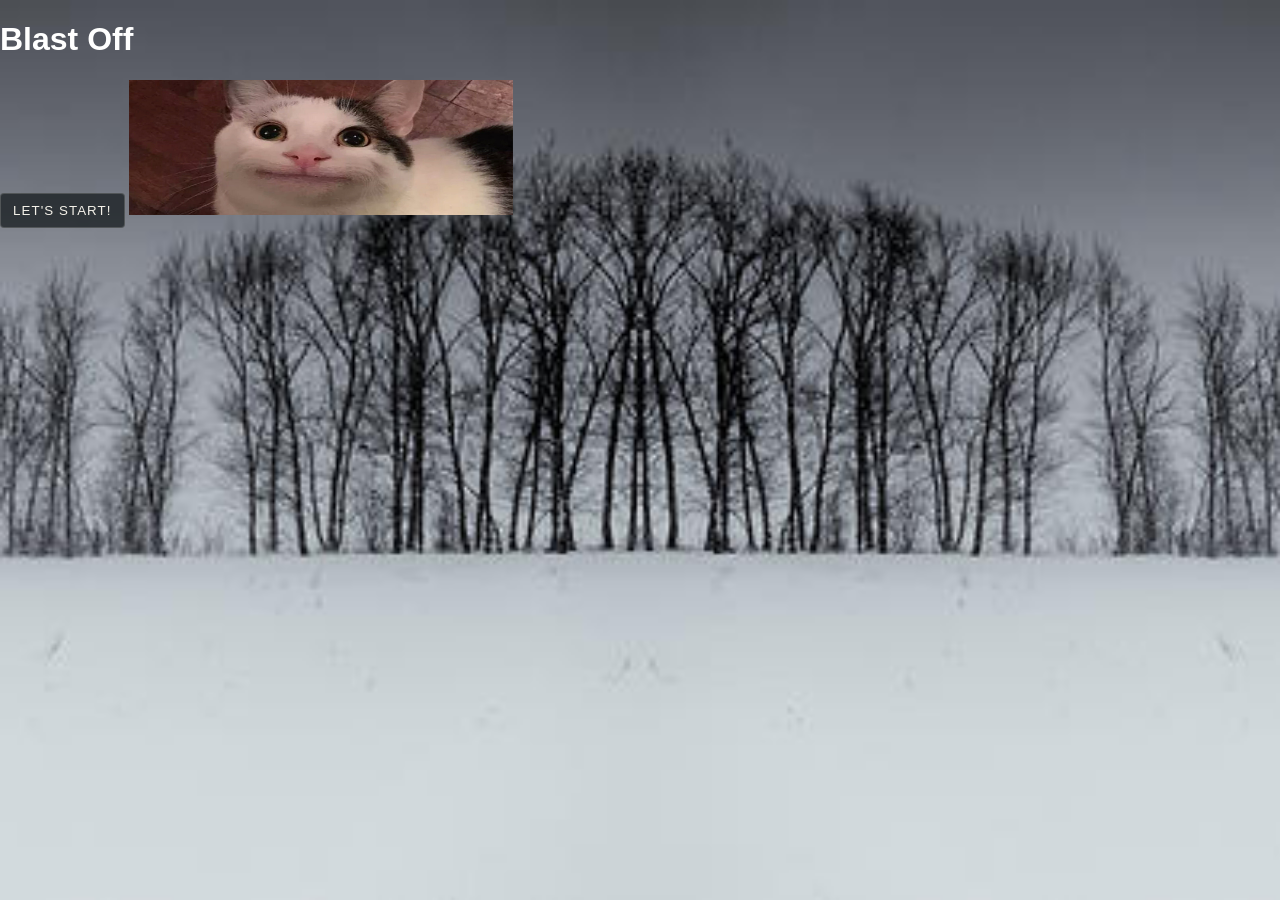
==== index.html @ 88e6c461 "Update audio playback method in index.html Replace audio element with a script to play audio on clic" ====
<!doctype html>
<html lang="en">
<head>
  <meta charset="utf-8">
  <meta name="viewport" content="width=device-width,initial-scale=1,maximum-scale=1,user-scalable=no">
  <meta name="description" content="Blast Off is a platformer where you launch yourself in the direction you want to go!">
  <link rel="stylesheet" href="styles.css">
  <script src = "other.js" defer></script>
</head>
<body>
  <div id = "main_menu_div">
      <div id = "content_div">
        <h1> Blast Off </h1>
        <button id = "rat"> Let's start!</button>
        <img id = "logo" src = "assets/temp.jpg" alt = "temp"/>
      </div>
      <div id = "bg_div">
        <img id = "long_img" src = "assets/temp2.jpg" alt = "background"/>
      </div>
  </div>  
<audio id="song" src="Home Screen Song.m4a"></audio>

 <script>
    document.addEventListener('click', () => {
      document.getElementById('song').play().catch(() => {});
    }, { once: true });
  </script>

</body>
</html>
---- styles.css ----
:root { 
    color-scheme: dark; --ink:#f3f0e8; --muted:#9da8ae; --accent:#ff7654; --line:rgba(243,240,232,.18); 
}

* { 
    box-sizing: border-box; 
}

html, body { 
    margin: 0; 
    width: 100%; 
    height: 100%; 
    overflow: hidden;
    background: #111; 
}

body { 
    font-family: "Trebuchet MS", "Segoe UI", sans-serif; 
    touch-action: none; 
    user-select: none; 
}

#game { 
    display: block; 
    width: 100vw; 
    height: 100vh; 
    background: #171717; 
}

.hud { 
    position: fixed; 
    inset: 0; 
    pointer-events: none; 
    padding: 18px 22px; 
    color: var(--ink); 
}

.topline { 
    display: flex; 
    justify-content: space-between; 
    align-items: flex-start; 
    gap: 16px; 
}

.brand { 
    font-size: 13px; 
    letter-spacing: .22em; 
    font-weight: 700; 
    text-transform: uppercase; 
}

.brand-mark { 
    color:var(--accent); 
    font-size: 20px;
    vertical-align: -2px; 
}

.world-name { 
    margin-top: 7px; 
    color: var(--muted); 
    font-size: 11px; 
    letter-spacing: .11em; 
}

.dot { 
    opacity: .4; 
    margin: 0 8px; 
}

.stats { 
    display: flex; 
    gap: 20px; 
    text-align: right; 
    color: var(--muted); 
    letter-spacing: .1em; 
    text-transform: uppercase; 
}

.stats span { 
    display: block; 
    font-size: 10px; 
}

.stats strong { 
    display: block; 
    color: var(--ink); 
    font-size: 19px; 
    letter-spacing: 0; 
}

.stats small { 
    font-size: 10px; 
    color: var(--muted); 
    margin-left: 2px; 
}

.progress { 
    position: absolute; 
    top: 0; 
    left: 0; 
    width: 100%; 
    height: 3px; 
    background: var(--line); 
}

.progress span { 
    display: block; 
    width: 0; 
    height: 100%; 
    background:var(--accent); 
    transition: width .15s ease; 
}

.help { 
    position: absolute; 
    left: 22px; 
    bottom: 18px; 
    color: var(--muted); 
    font-size: 11px; 
    letter-spacing: .04em;
}

.help b,.help span { display: block; }.help b { color: var(--ink); font-size: 12px; margin-bottom: 3px; }

.controls { 
    position: absolute; 
    right: 18px; 
    bottom: 16px; 
    display: flex; 
    gap: 8px;
    pointer-events: auto; 
}

button { 
    border: 1px solid var(--line); 
    border-radius: 4px;
    padding: 9px 12px; 
    color: var(--ink); 
    background: rgba(15,20,24,.7);
    font: 700 11px inherit; 
    letter-spacing: .08em; 
    text-transform: uppercase; 
    transition: background .18s,border-color .18s,transform .18s; 
} 

button:hover { 
    border-color: var(--ink); 
    transform: translateY(-1px); 
}

button:active { 
    background: var(--accent); 
    border-color: var(--accent); 
}

.overlay { 
    position: fixed; 
    inset: 0; 
    display: grid; 
    place-items: center; 
    padding: 22px; 
    pointer-events: none; 
}

.panel {
    max-width: 440px; 
    text-align: center; 
    pointer-events: auto; 
}

.panel h1 { 
    margin: 0 0 10px; 
    color: var(--ink); 
    font-size: clamp(32px,8vw,64px); 
    line-height: .95; 
    letter-spacing: -.04em; 
}

.panel p { 
    margin: 0 0 12px;
    color: var(--muted);
    font-size: 14px;
    line-height: 1.5; 
}
    
.overlay-stats { 
    min-height: 16px; 
    margin-bottom: 18px;
    color: var(--accent);
    font-size: 11px;
    letter-spacing: .12em;
}

.panel button { 
    background: var(--accent); 
    border-color: var(--accent); 
    padding: 12px 18px; 
}

.hidden { display: none; }

@media (max-width: 600px) { 
    .hud { padding: 14px 15px; } 
    .stats { gap: 10px; }
    .stats strong { font-size: 16px; }
    .help { left: 15px; bottom: 66px; max-width: 210px; line-height: 1.4; } 
    .controls { right: 15px; bottom: 14px; } 
    button { padding: 10px; } 
}


/* UHHHH stuff im doing :P*/
@keyframes bouncy {
    0%{transform: translateY(1em) scale(0.75);}
    50%{transform: translateY(0em) scale(1);}
    100%{transform: translateY(1em) scale(0.75);}
}
#logo{
    width: 30%;
    height: 15%;
    animation: bouncy 2s ease-in-out infinite;
}
#main_menu_div{
    display:grid;
    height: 100%;
    width: 100%;
    
}
#content_div,
#bg_div{
    grid-column: 1; 
    grid-row: 1; 
    overflow: hidden; 
}
#bg_div{
    position: fixed;
    inset: 0;
    background: #111;
}
#long_img{
    position: absolute; 
    left: 0; 
    width: 100%;
    height: 100%;
    object-fit: cover;
    object-position: center;
    transition: transform 2s cubic-bezier(0.7,0,1,1);
}
#content_div{
    z-index: 100;
}
#long_img.animation{
    transform: translateX(-100vw);
}
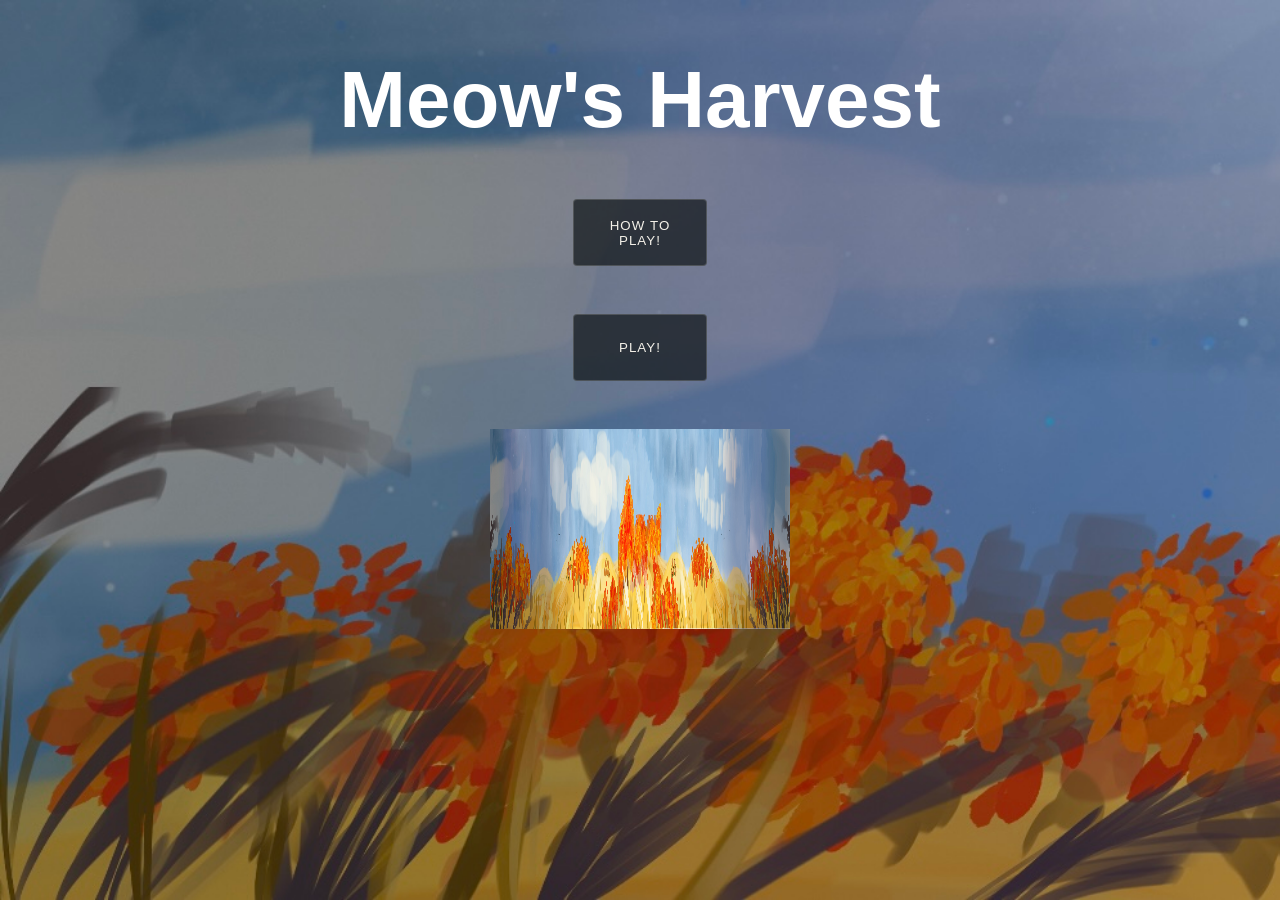
==== commit 643be5ec: "pumpkin. added the story stuff too :D" ====
--- a/index.html
+++ b/index.html
@@ -10,12 +10,15 @@
 <body>
   <div id = "main_menu_div">
       <div id = "content_div">
-        <h1> Blast Off </h1>
-        <button id = "rat"> Let's start!</button>
-        <img id = "logo" src = "assets/temp.jpg" alt = "temp"/>
+        <h1 id = "title"> Meow's Harvest </h1>
+        <div id = "buttons">
+          <button id = "fat"> How to play!</button>
+          <button id = "rat"> Play!</button>
+          <img id = "logo" src = "assets/harvestbg.jpg" alt = "cute logo"/>
+        </div>
       </div>
       <div id = "bg_div">
-        <img id = "long_img" src = "assets/temp2.jpg" alt = "background"/>
+        <img id = "long_img" src = "assets/harvestbg.jpg" alt = "a drawing of a field with pumping and autum leaves"/>
       </div>
   </div>  
 <audio id="song" src="Home Screen Song.m4a"></audio>
--- a/styles.css
+++ b/styles.css
@@ -216,8 +216,8 @@
     100%{transform: translateY(1em) scale(0.75);}
 }
 #logo{
-    width: 30%;
-    height: 15%;
+    width: 300px;
+    height: 200px;
     animation: bouncy 2s ease-in-out infinite;
 }
 #main_menu_div{
@@ -240,9 +240,11 @@
 #long_img{
     position: absolute; 
     left: 0; 
-    width: 100%;
+    width: auto;
     height: 100%;
-    object-fit: cover;
+    object-fit: contain;
+    min-width: 100%; 
+    max-width: none; 
     object-position: center;
     transition: transform 2s cubic-bezier(0.7,0,1,1);
 }
@@ -250,5 +252,45 @@
     z-index: 100;
 }
 #long_img.animation{
-    transform: translateX(-100vw);
-}
+    transform: translateX(-500vw);
+}
+#title{
+    font-size: 5em;
+    text-align: center; 
+    justify-self: center; 
+}
+button{
+    width: 10em; 
+    height: 9ch;
+}
+#buttons{
+    display: flex; 
+    flex-direction: column;
+    justify-content: center;
+    align-items: center;
+    gap: 3em; 
+}
+#grid{
+    padding: 30px;
+    display: grid; 
+    grid-template-columns: repeat(2, 1fr);
+    gap: 1em;
+    margin: 0 auto; 
+}
+.item{
+    display: flex; 
+    flex-direction: column; 
+    align-items: center; 
+    justify-content: center; 
+    padding: 20px;
+    background-color:#ff76544c;
+    border: 6px rgba(227, 46, 46, 0.208) solid;
+}
+#row{
+    display: flex; 
+    flex-direction: row; 
+    align-items: center; 
+    justify-content: left; 
+    gap: 5em;
+    padding: 1em;
+}
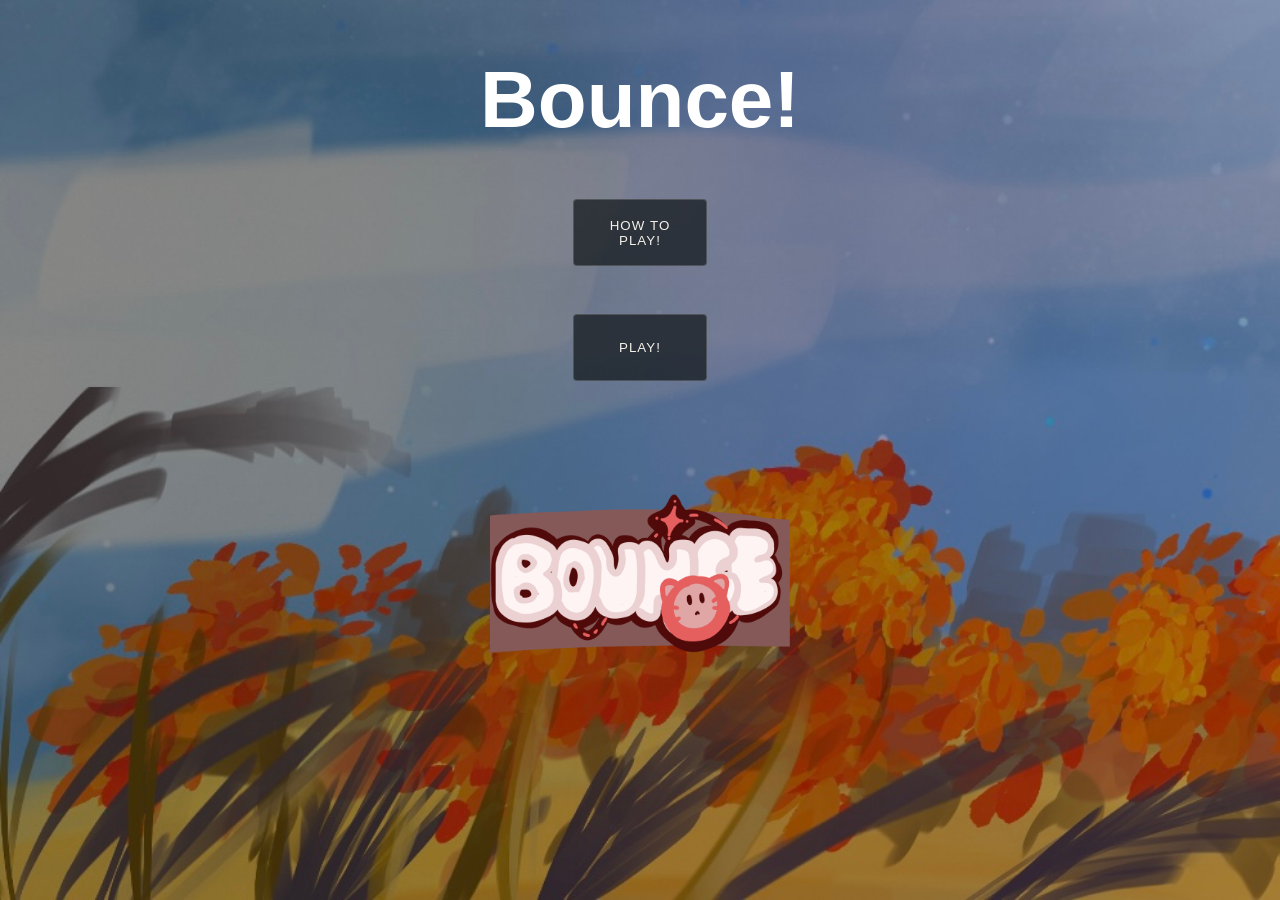
==== commit e7193e58: "adding images ! yayy" ====
--- a/index.html
+++ b/index.html
@@ -10,11 +10,11 @@
 <body>
   <div id = "main_menu_div">
       <div id = "content_div">
-        <h1 id = "title"> Meow's Harvest </h1>
+        <h1 id = "title"> Bounce! </h1>
         <div id = "buttons">
           <button id = "fat"> How to play!</button>
           <button id = "rat"> Play!</button>
-          <img id = "logo" src = "assets/harvestbg.jpg" alt = "cute logo"/>
+          <img id = "logo" src = "assets/logo.PNG" alt = "cute logo"/>
         </div>
       </div>
       <div id = "bg_div">
--- a/styles.css
+++ b/styles.css
@@ -215,10 +215,20 @@
     50%{transform: translateY(0em) scale(1);}
     100%{transform: translateY(1em) scale(0.75);}
 }
+@keyframes bouncy2 {
+    0%{transform: translateY(1em) scale(0.8);}
+    50%{transform: translateY(0em) scale(0.9);}
+    100%{transform: translateY(1em) scale(0.8);}
+}
 #logo{
     width: 300px;
-    height: 200px;
+    height: 300px;
     animation: bouncy 2s ease-in-out infinite;
+}
+#ins{
+    width: 250px;
+    height: 250px;
+    animation: bouncy2 1.5s ease-in-out infinite;
 }
 #main_menu_div{
     display:grid;
@@ -273,7 +283,7 @@
 #grid{
     padding: 30px;
     display: grid; 
-    grid-template-columns: repeat(2, 1fr);
+    grid-template-columns: repeat(3, 1fr);
     gap: 1em;
     margin: 0 auto; 
 }
@@ -282,7 +292,7 @@
     flex-direction: column; 
     align-items: center; 
     justify-content: center; 
-    padding: 20px;
+    padding: 0px 50px;
     background-color:#ff76544c;
     border: 6px rgba(227, 46, 46, 0.208) solid;
 }
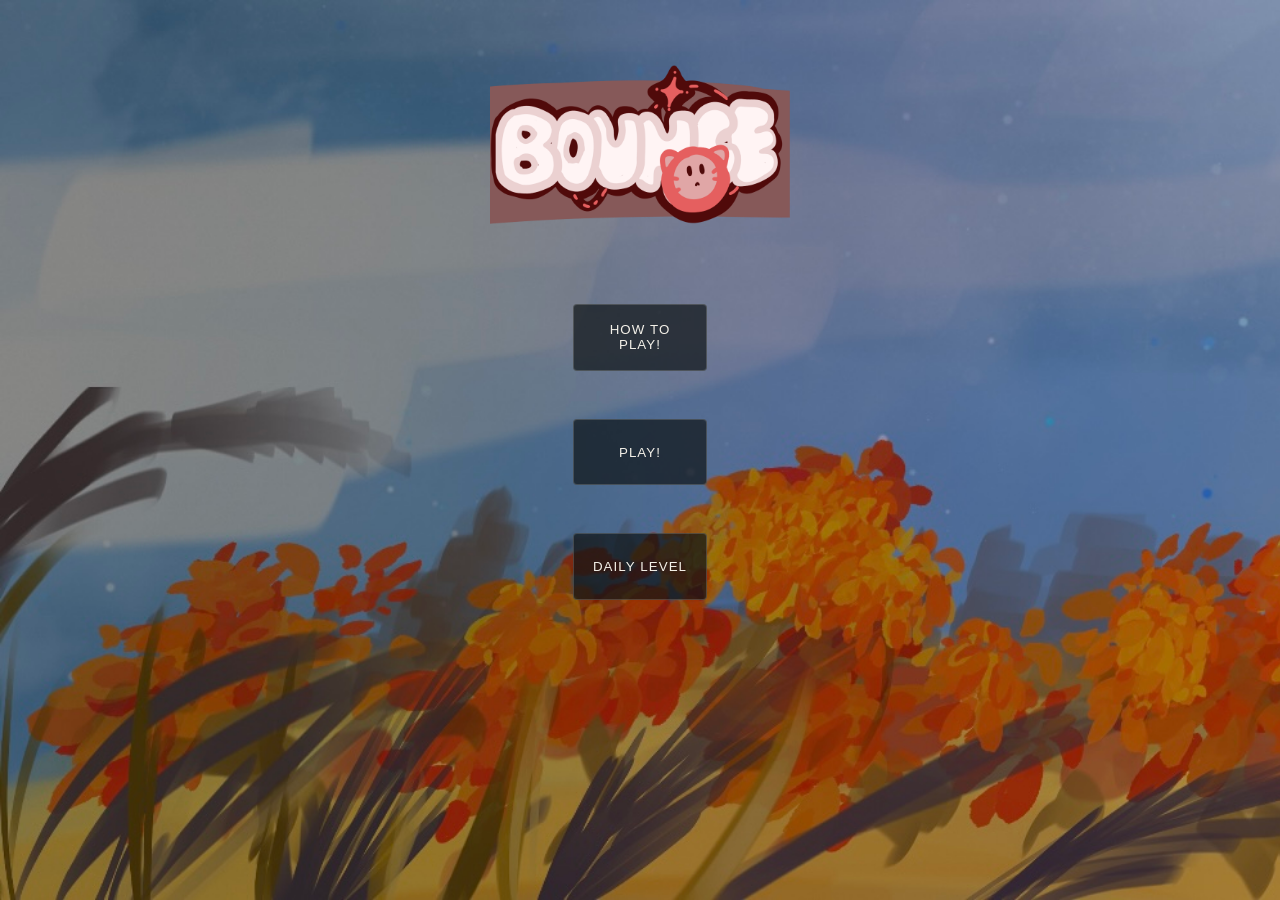
==== commit c4b040aa: "Add daily levels!!" ====
--- a/index.html
+++ b/index.html
@@ -10,18 +10,19 @@
 <body>
   <div id = "main_menu_div">
       <div id = "content_div">
-        <h1 id = "title"> Bounce! </h1>
+        <center><img id = "logo" src = "assets/logo.PNG" alt = "cute logo"/></center>
         <div id = "buttons">
           <button id = "fat"> How to play!</button>
           <button id = "rat"> Play!</button>
-          <img id = "logo" src = "assets/logo.PNG" alt = "cute logo"/>
+          <button id = "daily"> Daily level</button>
+          
         </div>
       </div>
       <div id = "bg_div">
         <img id = "long_img" src = "assets/harvestbg.jpg" alt = "a drawing of a field with pumping and autum leaves"/>
       </div>
   </div>  
-<audio id="song" src="Home Screen Song.m4a"></audio>
+<audio id="song" src="audio/home.mp3"></audio>
 
  <script>
     document.addEventListener('click', () => {
--- a/styles.css
+++ b/styles.css
@@ -163,9 +163,24 @@
 }
 
 .panel {
-    max-width: 440px; 
+    display: flex; 
+    align-items: center; 
+    justify-content: center; 
+    flex-direction: column; 
+    max-width: 500px; 
+    height: 400px; 
     text-align: center; 
     pointer-events: auto; 
+    z-index: 100;
+}
+.bg{
+    opacity: 0.2;
+    position: fixed;
+    width: 100%;
+    height: 500px;
+    object-fit: cover;
+    -webkit-mask-image: radial-gradient( #737438 30%,transparent);
+    mask-image: radial-gradient(#737438 30%, transparent);
 }
 
 .panel h1 { 
@@ -174,13 +189,18 @@
     font-size: clamp(32px,8vw,64px); 
     line-height: .95; 
     letter-spacing: -.04em; 
+    text-shadow: 
+        0 0 26px #111 /*offset, radius, color*/
 }
 
 .panel p { 
     margin: 0 0 12px;
-    color: var(--muted);
+    color: var(--ink);
+    font-weight: bold;
     font-size: 14px;
     line-height: 1.5; 
+    text-shadow: 
+        0 0 6px #1d1c1c; /*offset, radius, color*/
 }
     
 .overlay-stats { 
@@ -303,4 +323,11 @@
     justify-content: left; 
     gap: 5em;
     padding: 1em;
+}
+#overlayButton{
+    width: 15em;
+}
+.small{
+    width: 80px !important;
+    height: 80px !important;
 }
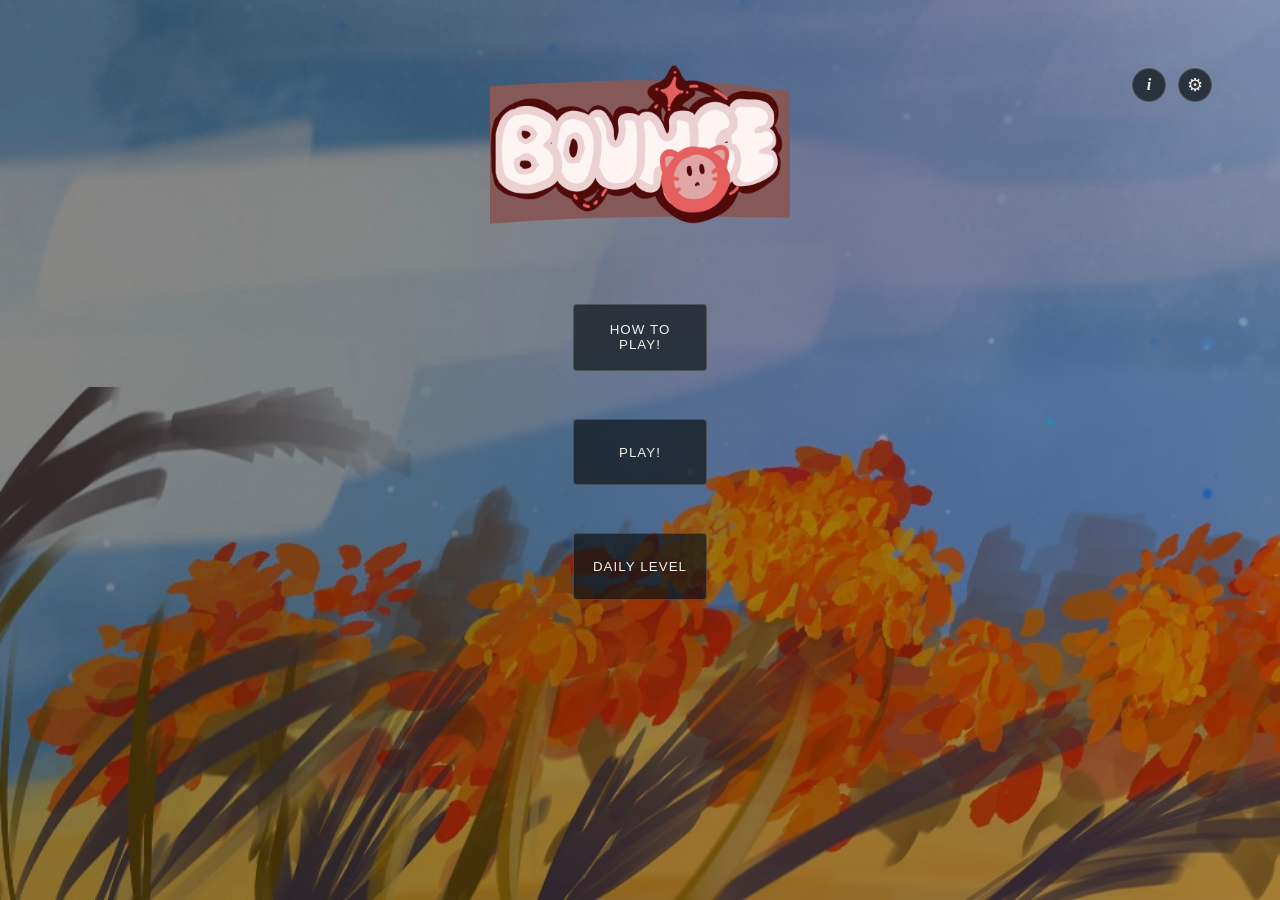
==== commit c4d37f8b: "Add settings and credits!" ====
--- a/index.html
+++ b/index.html
@@ -15,13 +15,14 @@
           <button id = "fat"> How to play!</button>
           <button id = "rat"> Play!</button>
           <button id = "daily"> Daily level</button>
-          
         </div>
       </div>
       <div id = "bg_div">
         <img id = "long_img" src = "assets/harvestbg.jpg" alt = "a drawing of a field with pumping and autum leaves"/>
       </div>
-  </div>  
+      <a id="menuCreditsButton" class="menu-credits-button" href="credits.html" aria-label="Open credits" title="Credits">i</a>
+      <a id="menuSettingsButton" class="menu-settings-button" href="settings.html" aria-label="Open settings" title="Settings" data-settings-entry>⚙</a>
+  </div>
 <audio id="song" src="audio/home.mp3"></audio>
 
  <script>
--- a/styles.css
+++ b/styles.css
@@ -4,6 +4,10 @@
 
 * { 
     box-sizing: border-box; 
+}
+
+.settings-document {
+    overflow: auto;
 }
 
 html, body { 
@@ -109,6 +113,87 @@
     height: 100%; 
     background:var(--accent); 
     transition: width .15s ease; 
+}
+
+.settings-button,
+.menu-settings-button,
+.menu-credits-button {
+    position: absolute;
+    top: 68px;
+    right: 68px;
+    width: 34px;
+    height: 34px;
+    display: grid;
+    place-items: center;
+    padding: 0;
+    pointer-events: auto;
+    color: var(--ink);
+    background: rgba(15,20,24,.72);
+    border: 1px solid var(--line);
+    border-radius: 50%;
+    text-decoration: none;
+    font-size: 18px;
+    line-height: 1;
+    box-shadow: 0 0 0 1px rgba(255,255,255,.04);
+    z-index: 200;
+}
+
+.menu-credits-button {
+    right: 114px;
+    font: 700 16px Georgia, serif;
+    font-style: italic;
+}
+
+.settings-button:hover,
+.menu-settings-button:hover,
+.menu-credits-button:hover {
+    border-color: var(--ink);
+    transform: translateY(-1px);
+}
+
+.music-button {
+    position: absolute;
+    top: 68px;
+    right: 22px;
+    width: 34px;
+    height: 34px;
+    display: grid;
+    place-items: center;
+    padding: 0;
+    pointer-events: auto;
+    color: var(--muted);
+    background: rgba(15,20,24,.72);
+    border: 1px solid var(--line);
+    border-radius: 50%;
+}
+
+.music-button-icon {
+    position: relative;
+    width: 17px;
+    height: 17px;
+    display: block;
+    fill: none;
+    stroke: currentColor;
+    stroke-linecap: round;
+    stroke-linejoin: round;
+    stroke-width: 1.8;
+}
+
+.music-button.is-playing {
+    color: var(--accent);
+}
+
+.music-button.is-playing .music-button-icon {
+    box-shadow: 0 0 8px currentColor;
+}
+
+.music-button-label {
+    position: absolute;
+    width: 1px;
+    height: 1px;
+    overflow: hidden;
+    clip: rect(0 0 0 0);
+    white-space: nowrap;
 }
 
 .help { 
@@ -153,6 +238,22 @@
     border-color: var(--accent); 
 }
 
+body[data-motion="reduced"] *,
+body[data-motion="reduced"] *::before,
+body[data-motion="reduced"] *::after {
+    animation-duration: 0.01ms !important;
+    animation-iteration-count: 1 !important;
+    transition-duration: 0.01ms !important;
+    scroll-behavior: auto !important;
+}
+
+body[data-contrast="high"] {
+    --accent: #ffd166;
+    --ink: #fffaf0;
+    --muted: #dfe9ff;
+    --line: rgba(255, 250, 240, 0.38);
+}
+
 .overlay { 
     position: fixed; 
     inset: 0; 
@@ -221,6 +322,7 @@
 
 @media (max-width: 600px) { 
     .hud { padding: 14px 15px; } 
+    .music-button { top: 72px; right: 15px; }
     .stats { gap: 10px; }
     .stats strong { font-size: 16px; }
     .help { left: 15px; bottom: 66px; max-width: 210px; line-height: 1.4; } 
@@ -330,4 +432,263 @@
 .small{
     width: 80px !important;
     height: 80px !important;
+}
+
+.settings-page {
+    overflow: auto;
+    position: relative;
+    min-height: 100%;
+    background: transparent;
+    color: var(--ink);
+}
+
+.settings-document {
+    background:
+        linear-gradient(rgba(10, 12, 13, .62), rgba(10, 12, 13, .62)),
+        url("assets/harvestbg.jpg") center top / cover fixed no-repeat;
+}
+
+.settings-shell {
+    min-height: 100vh;
+    position: relative;
+    display: flex;
+    align-items: flex-start;
+    justify-content: flex-start;
+    padding: 54px 7vw 40px;
+    background: transparent;
+}
+
+.settings-shell::before,
+.settings-shell::after {
+    content: "";
+    position: fixed;
+    z-index: 0;
+    pointer-events: none;
+    background: var(--accent);
+    opacity: .8;
+}
+
+.settings-shell::before {
+    top: 0;
+    left: 0;
+    width: 38%;
+    height: 3px;
+}
+
+.settings-shell::after {
+    right: 22px;
+    bottom: 22px;
+    width: 3px;
+    height: 42px;
+}
+
+.settings-card {
+    position: relative;
+    z-index: 1;
+    width: min(460px, 100%);
+    background: transparent;
+    border: 0;
+    border-radius: 0;
+    box-shadow: none;
+    padding: 0;
+}
+
+.settings-header {
+    margin-bottom: 26px;
+    padding-bottom: 20px;
+    border-bottom: 1px solid var(--line);
+}
+
+.settings-logo {
+    display: block;
+    width: 82px;
+    height: 82px;
+    margin-bottom: 14px;
+    object-fit: contain;
+}
+
+.eyebrow {
+    margin: 0 0 6px;
+    color: var(--accent);
+    text-transform: uppercase;
+    letter-spacing: 0.18em;
+    font-size: 11px;
+    font-weight: 700;
+}
+
+.settings-header h1 {
+    margin: 0;
+    font-size: clamp(2rem, 7vw, 3rem);
+    line-height: .95;
+    letter-spacing: -.04em;
+    text-transform: uppercase;
+}
+
+.credits-section {
+    margin-top: 26px;
+}
+
+.credits-section h2 {
+    margin: 0 0 10px;
+    color: var(--accent);
+    font-size: 10px;
+    letter-spacing: .16em;
+    text-transform: uppercase;
+}
+
+.credits-section p {
+    margin: 0;
+    padding: 12px 0;
+    border-top: 1px solid var(--line);
+    color: var(--muted);
+    font-size: 13px;
+    line-height: 1.5;
+}
+
+.credits-section strong,
+.credits-section span {
+    display: block;
+}
+
+.credits-section strong {
+    color: var(--ink);
+}
+
+.credits-section span {
+    font-size: 11px;
+}
+
+.settings-form {
+    display: grid;
+    gap: 26px;
+}
+
+.settings-group {
+    min-width: 0;
+    margin: 0;
+    padding: 0;
+    border: 0;
+}
+
+.settings-group legend {
+    width: 100%;
+    margin-bottom: 10px;
+    padding: 0;
+    color: var(--accent);
+    font-size: 10px;
+    font-weight: 700;
+    letter-spacing: .16em;
+    text-transform: uppercase;
+}
+
+.setting-row {
+    display: grid;
+    gap: 10px;
+    padding: 14px 0;
+    border-top: 1px solid var(--line);
+    color: var(--ink);
+    font-size: 13px;
+}
+
+.toggle-row {
+    grid-template-columns: 1fr auto;
+    align-items: center;
+}
+
+.slider-wrap {
+    display: grid;
+    grid-template-columns: 1fr auto;
+    gap: 12px;
+    align-items: center;
+}
+
+input[type="range"] {
+    accent-color: var(--accent);
+    width: 100%;
+    cursor: pointer;
+}
+
+input[type="checkbox"] {
+    width: 18px;
+    height: 18px;
+    accent-color: var(--accent);
+    cursor: pointer;
+}
+
+.settings-actions {
+    display: flex;
+    justify-content: space-between;
+    gap: 12px;
+    margin-top: 30px;
+    padding-top: 22px;
+    border-top: 1px solid var(--line);
+}
+
+.secondary-button,
+.ghost-button {
+    display: inline-flex;
+    align-items: center;
+    justify-content: center;
+    min-height: 40px;
+    padding: 0 14px;
+    border-radius: 4px;
+    text-decoration: none;
+    font: 700 11px inherit;
+    letter-spacing: .08em;
+    text-transform: uppercase;
+    transition: background .18s, border-color .18s, transform .18s;
+}
+
+.secondary-button {
+    background: var(--accent);
+    color: #171717;
+    border: 1px solid var(--accent);
+}
+
+.ghost-button {
+    background: transparent;
+    color: var(--ink);
+    border: 1px solid var(--line);
+}
+
+.secondary-button:hover,
+.ghost-button:hover {
+    border-color: var(--ink);
+    transform: translateY(-1px);
+}
+
+.secondary-button:active,
+.ghost-button:active {
+    background: var(--accent);
+    border-color: var(--accent);
+}
+
+@media (max-width: 600px) {
+    .settings-shell {
+        padding: 30px 15px;
+    }
+
+    .settings-card {
+        padding: 22px 18px;
+    }
+
+    .settings-actions {
+        flex-direction: column;
+    }
+
+    .secondary-button,
+    .ghost-button {
+        width: 100%;
+    }
+
+    .menu-settings-button,
+    .settings-button,
+    .menu-credits-button {
+        top: 72px;
+        right: 16px;
+    }
+
+    .menu-credits-button {
+        right: 62px;
+    }
 }
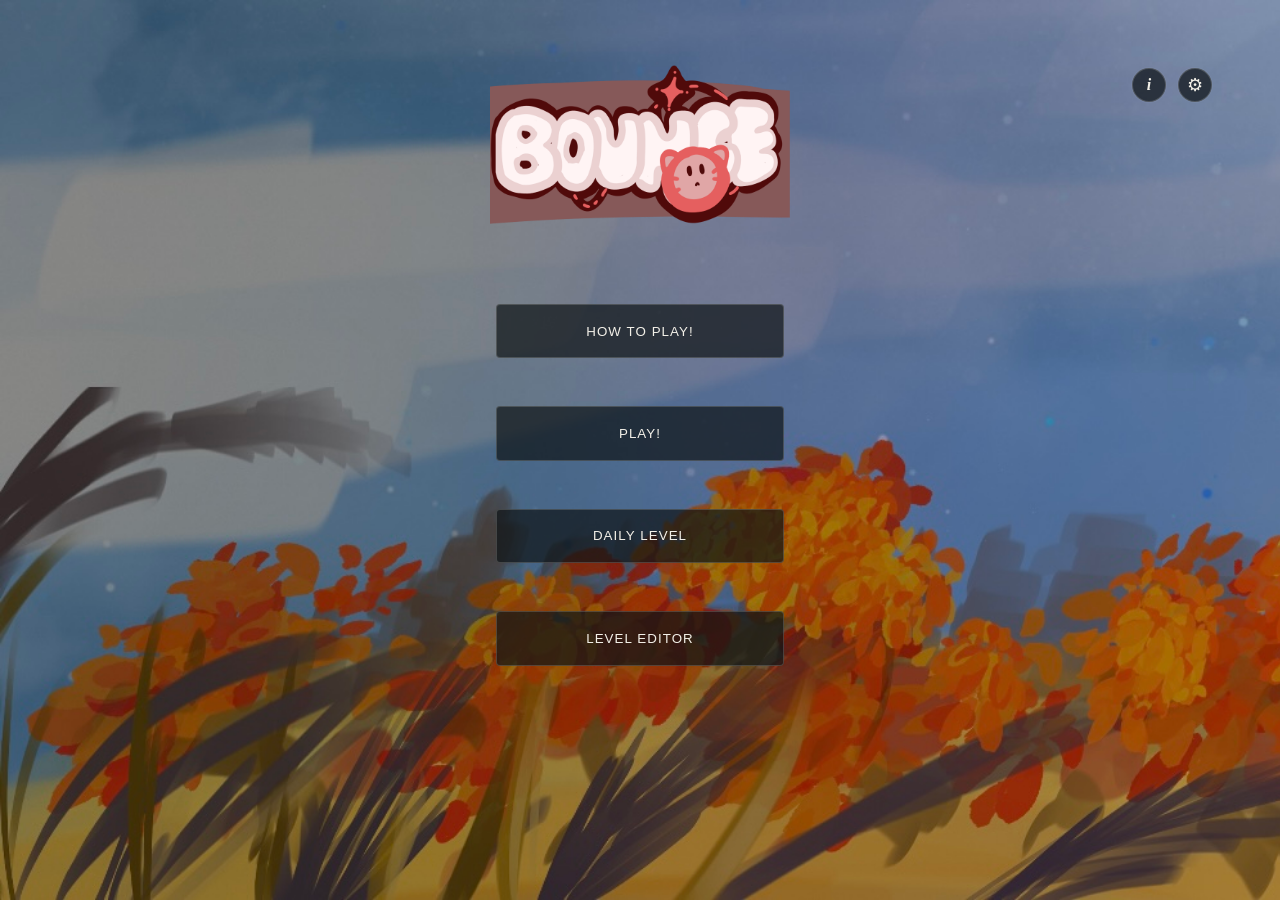
==== commit 5e25d884: "Add level editor and more levels!!" ====
--- a/index.html
+++ b/index.html
@@ -2,8 +2,15 @@
 <html lang="en">
 <head>
   <meta charset="utf-8">
-  <meta name="viewport" content="width=device-width,initial-scale=1,maximum-scale=1,user-scalable=no">
+  <meta name="viewport" content="width=device-width,initial-scale=1">
   <meta name="description" content="Blast Off is a platformer where you launch yourself in the direction you want to go!">
+  <meta property="og:title" content="Blast Off">
+  <meta property="og:description" content="Blast Off is a platformer where you launch yourself in the direction you want to go!">
+  <meta property="og:url" content="https://pianoman0.github.io/thirdspace-game/">
+  <meta property="og:image" content="logo.PNG">
+  <meta name="twitter:image" content="logo.PNG">
+  <meta name="twitter:card" content="summary_large_image">
+
   <link rel="stylesheet" href="styles.css">
   <script src = "other.js" defer></script>
 </head>
@@ -15,6 +22,7 @@
           <button id = "fat"> How to play!</button>
           <button id = "rat"> Play!</button>
           <button id = "daily"> Daily level</button>
+          <button id="build"> Level editor</button>
         </div>
       </div>
       <div id = "bg_div">
@@ -32,4 +40,4 @@
   </script>
 
 </body>
-</html>
+</html>
--- a/styles.css
+++ b/styles.css
@@ -358,6 +358,21 @@
     width: 100%;
     
 }
+
+.story-page {
+    overflow: auto;
+    touch-action: pan-y;
+}
+
+.story-page #main_menu_div {
+    min-height: 100%;
+    height: auto;
+}
+
+.story-page #content_div {
+    overflow: visible;
+}
+
 #content_div,
 #bg_div{
     grid-column: 1; 
@@ -395,6 +410,11 @@
     width: 10em; 
     height: 9ch;
 }
+#buttons button{
+    width: min(18rem, 84vw);
+    min-height: 3.4rem;
+    height: auto;
+}
 #buttons{
     display: flex; 
     flex-direction: column;
@@ -432,6 +452,340 @@
 .small{
     width: 80px !important;
     height: 80px !important;
+}
+
+.touch-controls {
+    display: none;
+}
+
+.level-editor-page {
+    height: 100%;
+    min-height: 0;
+    overflow: hidden;
+    touch-action: pan-y;
+    user-select: auto;
+    background:
+        linear-gradient(rgba(10, 12, 13, .74), rgba(10, 12, 13, .84)),
+        url("assets/harvestbg.jpg") center / cover fixed no-repeat;
+    color: var(--ink);
+}
+
+.editor-shell {
+    width: min(1120px, 100%);
+    height: 100%;
+    min-height: 0;
+    margin: 0 auto;
+    padding: max(24px, env(safe-area-inset-top)) max(18px, env(safe-area-inset-right)) max(32px, env(safe-area-inset-bottom)) max(18px, env(safe-area-inset-left));
+    overflow-x: hidden;
+    overflow-y: auto;
+    overscroll-behavior-y: contain;
+    -webkit-overflow-scrolling: touch;
+    touch-action: pan-y;
+}
+
+.editor-header {
+    display: flex;
+    align-items: flex-end;
+    justify-content: space-between;
+    gap: 24px;
+    margin-bottom: 20px;
+}
+
+.editor-header h1 {
+    margin: 0;
+    font-size: clamp(2rem, 6vw, 3.4rem);
+    line-height: 1;
+    letter-spacing: -.05em;
+    text-transform: uppercase;
+}
+
+.editor-intro {
+    max-width: 620px;
+    margin: 10px 0 0;
+    color: var(--muted);
+    line-height: 1.5;
+}
+
+.editor-back {
+    flex: 0 0 auto;
+    padding: 12px 16px;
+    border: 1px solid var(--line);
+    border-radius: 4px;
+    color: var(--ink);
+    text-decoration: none;
+    font-size: 12px;
+    font-weight: 700;
+    text-transform: uppercase;
+}
+
+.editor-field {
+    position: relative;
+    overflow: hidden;
+    border: 1px solid var(--line);
+    border-radius: 8px;
+    background: #171717;
+}
+
+#editorCanvas {
+    display: block;
+    width: 100%;
+    height: min(58vh, 480px);
+    min-height: 230px;
+    touch-action: none;
+}
+
+.editor-view {
+    display: grid;
+    grid-template-columns: auto minmax(80px, 1fr) 62px;
+    align-items: center;
+    gap: 12px;
+    padding: 10px 14px;
+    border-top: 1px solid var(--line);
+    color: var(--muted);
+    font-size: 11px;
+    letter-spacing: .08em;
+    text-transform: uppercase;
+}
+
+.editor-view input {
+    width: 100%;
+    accent-color: var(--accent);
+}
+
+.editor-view output {
+    color: var(--ink);
+    text-align: right;
+}
+
+.editor-tools,
+.editor-save {
+    margin-top: 22px;
+}
+
+.editor-tool-grid {
+    display: grid;
+    grid-template-columns: repeat(7, minmax(0, 1fr));
+    gap: 8px;
+}
+
+.editor-tool,
+.editor-actions button,
+.editor-saved-row button {
+    width: auto;
+    height: auto;
+    min-height: 44px;
+    padding: 10px 12px;
+    font-size: 11px;
+    touch-action: manipulation;
+}
+
+.editor-tool.is-selected,
+.editor-primary {
+    border-color: var(--accent);
+    background: var(--accent);
+    color: #171717;
+}
+
+.editor-hint,
+.editor-status {
+    margin: 10px 0 0;
+    color: var(--muted);
+    font-size: 12px;
+    line-height: 1.5;
+}
+
+.editor-save {
+    display: grid;
+    grid-template-columns: 1fr;
+    gap: 8px;
+    max-width: 760px;
+}
+
+.editor-field-label {
+    margin-top: 6px;
+    color: var(--accent);
+    font-size: 10px;
+    font-weight: 700;
+    letter-spacing: .14em;
+    text-transform: uppercase;
+}
+
+.editor-save input,
+.editor-save select {
+    width: 100%;
+    min-height: 44px;
+    padding: 10px 12px;
+    border: 1px solid var(--line);
+    border-radius: 4px;
+    background: rgba(15,20,24,.82);
+    color: var(--ink);
+    font: inherit;
+}
+
+.editor-saved-row {
+    display: grid;
+    grid-template-columns: minmax(0, 1fr) auto auto;
+    gap: 8px;
+}
+
+.editor-actions {
+    display: flex;
+    flex-wrap: wrap;
+    gap: 8px;
+    margin-top: 8px;
+}
+
+.editor-status.is-error {
+    color: #ff9b9b;
+}
+
+@media (max-width: 700px) {
+    .hud {
+        padding: max(12px, env(safe-area-inset-top)) max(12px, env(safe-area-inset-right)) 0 max(12px, env(safe-area-inset-left));
+    }
+
+    .brand {
+        font-size: 11px;
+    }
+
+    .world-name {
+        max-width: 44vw;
+        font-size: 9px;
+        line-height: 1.4;
+    }
+
+    .stats {
+        gap: 8px;
+    }
+
+    .stats span {
+        font-size: 8px;
+    }
+
+    .stats strong {
+        font-size: 14px;
+    }
+
+    .stats > div:nth-child(2) {
+        display: none;
+    }
+
+    .music-button {
+        top: 68px;
+        right: max(12px, env(safe-area-inset-right));
+    }
+
+    .help {
+        left: max(12px, env(safe-area-inset-left));
+        bottom: 116px;
+        max-width: 48vw;
+        font-size: 10px;
+        line-height: 1.4;
+    }
+
+    .help b {
+        font-size: 11px;
+    }
+
+    .controls {
+        right: max(12px, env(safe-area-inset-right));
+        bottom: max(10px, env(safe-area-inset-bottom));
+        gap: 6px;
+    }
+
+    .controls button {
+        width: auto;
+        height: auto;
+        min-height: 44px;
+        padding: 10px;
+        font-size: 9px;
+        touch-action: manipulation;
+    }
+
+    .touch-controls {
+        position: fixed;
+        right: max(14px, env(safe-area-inset-right));
+        bottom: 74px;
+        display: grid;
+        grid-template-columns: repeat(2, 46px);
+        gap: 5px;
+        pointer-events: auto;
+    }
+
+    .touch-controls button {
+        width: 46px;
+        height: 46px;
+        padding: 0;
+        border-radius: 12px;
+        font-size: 20px;
+        touch-action: manipulation;
+        background: rgba(15,20,24,.88);
+    }
+
+    .editor-shell {
+        padding: max(18px, env(safe-area-inset-top)) max(14px, env(safe-area-inset-right)) max(24px, env(safe-area-inset-bottom)) max(14px, env(safe-area-inset-left));
+    }
+
+    .editor-header {
+        align-items: flex-start;
+        gap: 12px;
+    }
+
+    .editor-back {
+        padding: 10px;
+        font-size: 10px;
+    }
+
+    .editor-intro {
+        font-size: 13px;
+    }
+
+    #editorCanvas {
+        height: auto;
+        min-height: 0;
+        aspect-ratio: 16 / 9;
+    }
+
+    .editor-view {
+        grid-template-columns: 1fr auto;
+        gap: 6px 10px;
+        padding: 9px 10px;
+    }
+
+    .editor-view span {
+        grid-column: 1 / -1;
+    }
+
+    .editor-tool-grid {
+        grid-template-columns: repeat(4, minmax(0, 1fr));
+        gap: 6px;
+    }
+
+    .editor-tool {
+        padding: 10px 6px;
+        font-size: 10px;
+    }
+
+    .editor-saved-row {
+        grid-template-columns: minmax(0, 1fr) auto auto;
+        gap: 5px;
+    }
+
+    .editor-saved-row button {
+        padding: 8px;
+        font-size: 9px;
+    }
+
+    .editor-actions {
+        display: grid;
+        grid-template-columns: repeat(2, minmax(0, 1fr));
+    }
+
+    .editor-actions button {
+        width: 100%;
+        padding: 10px 6px;
+        font-size: 9px;
+    }
 }
 
 .settings-page {
